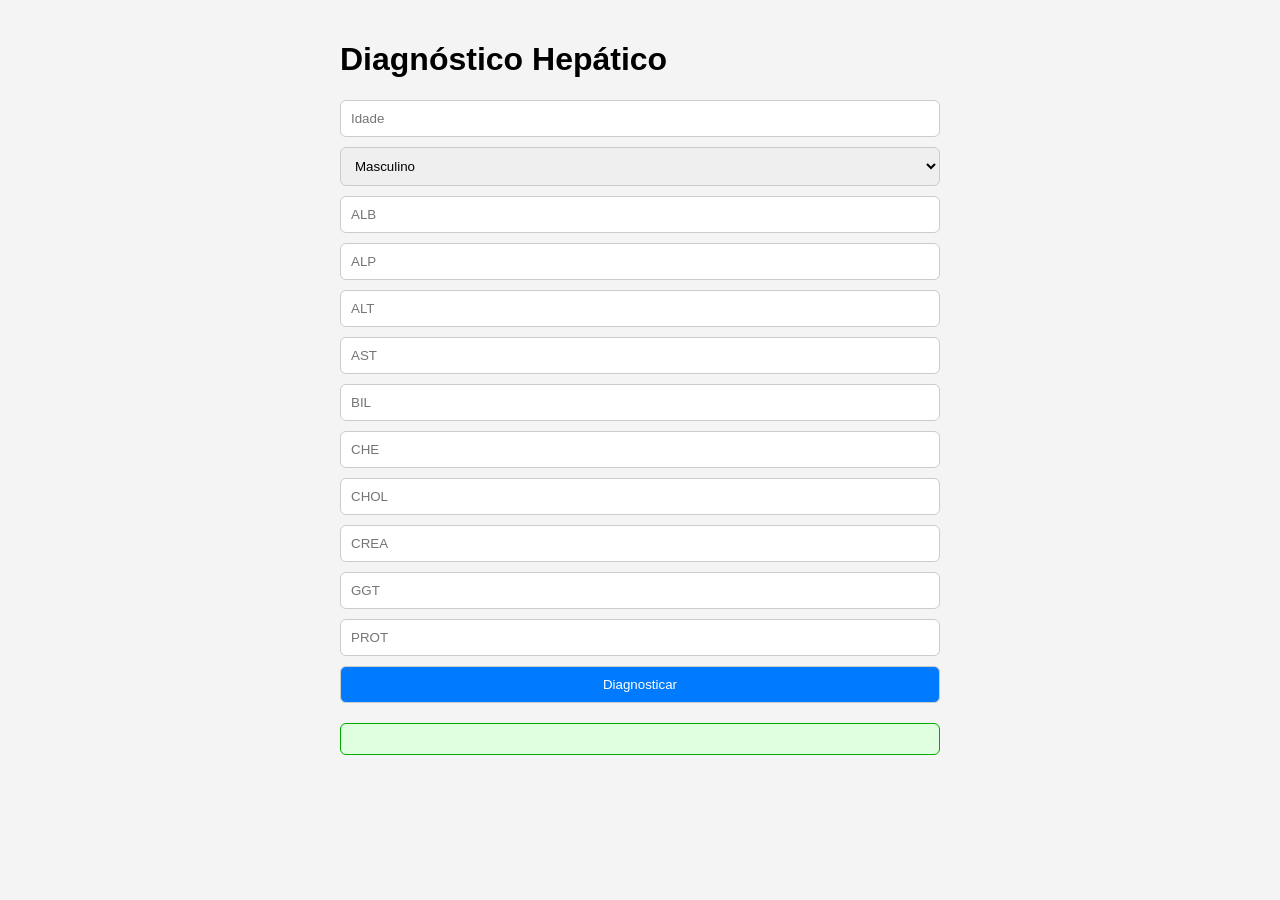
==== public/index.html @ 985af4b8 "Add files via upload" ====
<!DOCTYPE html>
<html lang="pt-br">
<head>
  <meta charset="UTF-8">
  <title>Diagnóstico Hepático</title>
  <link rel="stylesheet" href="style.css">
</head>
<body>
  <h1>Diagnóstico Hepático</h1>
  <form id="form">
    <input type="number" name="Age" placeholder="Idade" required>
    <select name="Sex">
      <option value="m">Masculino</option>
      <option value="f">Feminino</option>
    </select>
    <input type="number" step="0.01" name="ALB" placeholder="ALB">
    <input type="number" step="0.01" name="ALP" placeholder="ALP">
    <input type="number" step="0.01" name="ALT" placeholder="ALT">
    <input type="number" step="0.01" name="AST" placeholder="AST">
    <input type="number" step="0.01" name="BIL" placeholder="BIL">
    <input type="number" step="0.01" name="CHE" placeholder="CHE">
    <input type="number" step="0.01" name="CHOL" placeholder="CHOL">
    <input type="number" step="0.01" name="CREA" placeholder="CREA">
    <input type="number" step="0.01" name="GGT" placeholder="GGT">
    <input type="number" step="0.01" name="PROT" placeholder="PROT">
    <button type="submit">Diagnosticar</button>
  </form>

  <div id="resultado"></div>

  <script>
    document.getElementById('form').addEventListener('submit', async (e) => {
      e.preventDefault();
      const form = e.target;
      const data = Object.fromEntries(new FormData(form).entries());

      try {
        const res = await fetch('/diagnose', {
          method: 'POST',
          headers: { 'Content-Type': 'application/json' },
          body: JSON.stringify(data)
        });

        const json = await res.json();
        document.getElementById('resultado').innerHTML = `
          <h3>Diagnóstico: ${json.label}</h3>
          <p>Precisão: ${(json.accuracy * 100).toFixed(2)}%</p>
        `;
      } catch (err) {
        alert("Erro no diagnóstico: " + err.message);
      }
    });
  </script>
</body>
</html>
---- public/style.css ----
body {
  font-family: Arial, sans-serif;
  padding: 20px;
  max-width: 600px;
  margin: auto;
  background: #f4f4f4;
}
form {
  display: grid;
  gap: 10px;
}
input, select, button {
  padding: 10px;
  border-radius: 6px;
  border: 1px solid #ccc;
}
button {
  background: #007BFF;
  color: white;
  cursor: pointer;
}
button:hover {
  background: #0056b3;
}
#resultado {
  margin-top: 20px;
  padding: 15px;
  background: #e0ffe0;
  border: 1px solid #00aa00;
  border-radius: 6px;
}
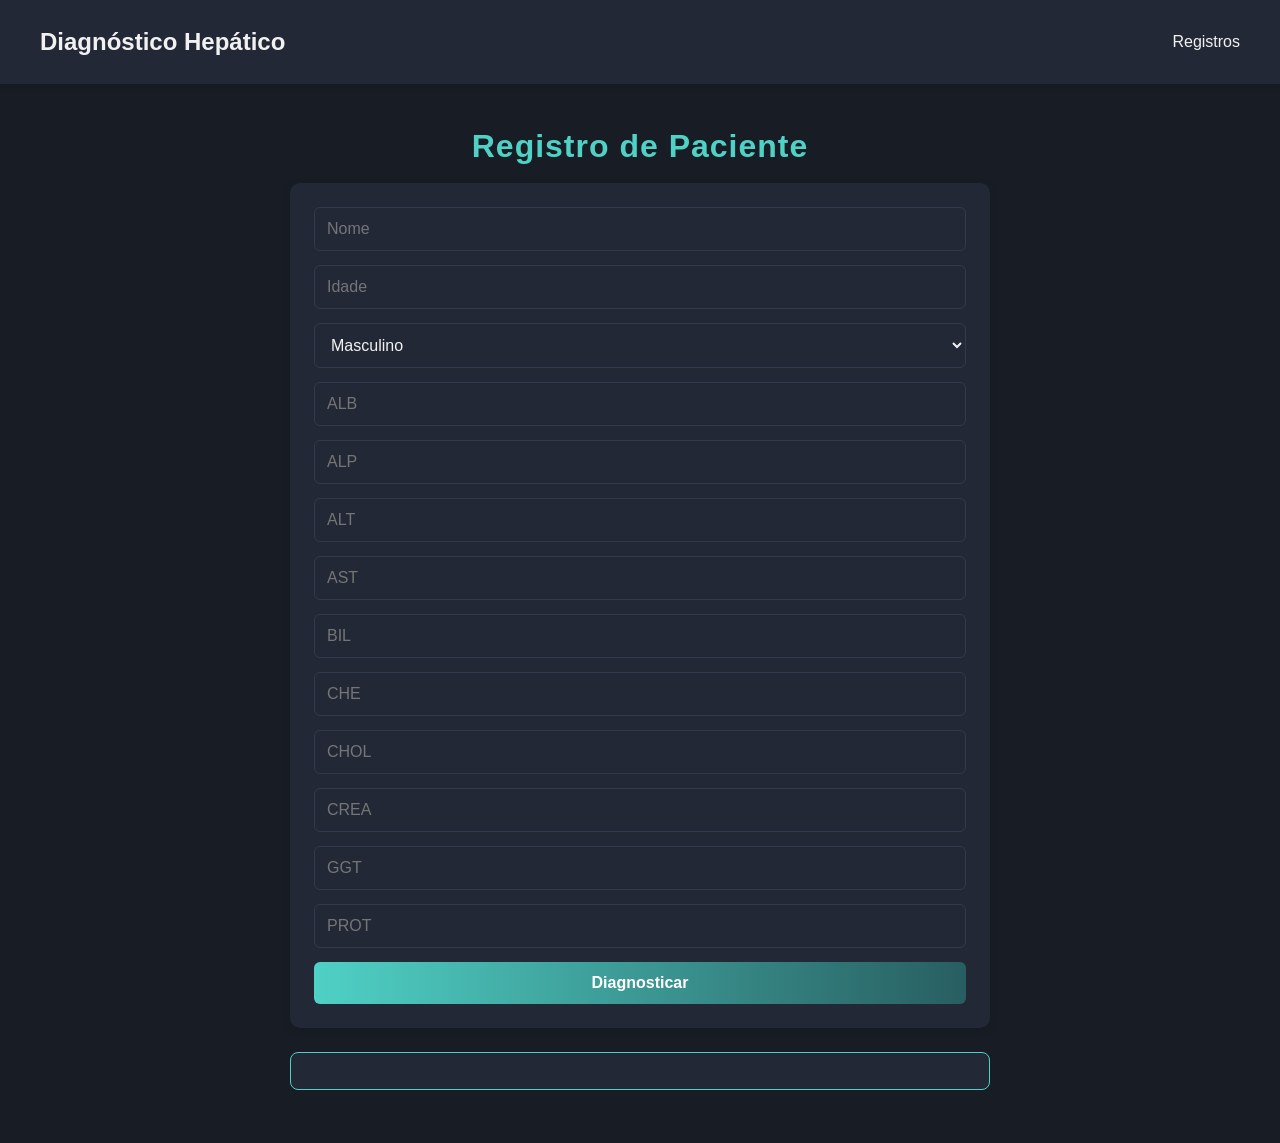
==== commit c41dffec: "Add to git" ====
--- a/public/index.html
+++ b/public/index.html
@@ -1,55 +1,106 @@
-<!DOCTYPE html>
-<html lang="pt-br">
-<head>
-  <meta charset="UTF-8">
-  <title>Diagnóstico Hepático</title>
-  <link rel="stylesheet" href="style.css">
-</head>
-<body>
-  <h1>Diagnóstico Hepático</h1>
-  <form id="form">
-    <input type="number" name="Age" placeholder="Idade" required>
-    <select name="Sex">
-      <option value="m">Masculino</option>
-      <option value="f">Feminino</option>
-    </select>
-    <input type="number" step="0.01" name="ALB" placeholder="ALB">
-    <input type="number" step="0.01" name="ALP" placeholder="ALP">
-    <input type="number" step="0.01" name="ALT" placeholder="ALT">
-    <input type="number" step="0.01" name="AST" placeholder="AST">
-    <input type="number" step="0.01" name="BIL" placeholder="BIL">
-    <input type="number" step="0.01" name="CHE" placeholder="CHE">
-    <input type="number" step="0.01" name="CHOL" placeholder="CHOL">
-    <input type="number" step="0.01" name="CREA" placeholder="CREA">
-    <input type="number" step="0.01" name="GGT" placeholder="GGT">
-    <input type="number" step="0.01" name="PROT" placeholder="PROT">
-    <button type="submit">Diagnosticar</button>
-  </form>
-
-  <div id="resultado"></div>
-
-  <script>
-    document.getElementById('form').addEventListener('submit', async (e) => {
-      e.preventDefault();
-      const form = e.target;
-      const data = Object.fromEntries(new FormData(form).entries());
-
-      try {
-        const res = await fetch('/diagnose', {
-          method: 'POST',
-          headers: { 'Content-Type': 'application/json' },
-          body: JSON.stringify(data)
-        });
-
-        const json = await res.json();
-        document.getElementById('resultado').innerHTML = `
-          <h3>Diagnóstico: ${json.label}</h3>
-          <p>Precisão: ${(json.accuracy * 100).toFixed(2)}%</p>
-        `;
-      } catch (err) {
-        alert("Erro no diagnóstico: " + err.message);
-      }
-    });
-  </script>
-</body>
-</html>
+<!DOCTYPE html>
+<html lang="pt-br">
+<head>
+  <meta charset="UTF-8">
+  <title>Diagnóstico Hepático</title>
+  <link rel="stylesheet" href="style.css">
+</head>
+<header>
+  <div id="header-container"></div>
+</header>
+<body>
+  <main>
+    <h1>Registro de Paciente</h1>
+    <form id="form">
+      <input type="text" name="Name" placeholder="Nome" required>
+      <input type="number" name="Age" placeholder="Idade" required>
+      <select name="Sex">
+        <option value="m">Masculino</option>
+        <option value="f">Feminino</option>
+      </select>
+      <input type="number" step="0.01" name="ALB" placeholder="ALB">
+      <input type="number" step="0.01" name="ALP" placeholder="ALP">
+      <input type="number" step="0.01" name="ALT" placeholder="ALT">
+      <input type="number" step="0.01" name="AST" placeholder="AST">
+      <input type="number" step="0.01" name="BIL" placeholder="BIL">
+      <input type="number" step="0.01" name="CHE" placeholder="CHE">
+      <input type="number" step="0.01" name="CHOL" placeholder="CHOL">
+      <input type="number" step="0.01" name="CREA" placeholder="CREA">
+      <input type="number" step="0.01" name="GGT" placeholder="GGT">
+      <input type="number" step="0.01" name="PROT" placeholder="PROT">
+      <button type="submit">Diagnosticar</button>
+    </form>
+
+    <div id="resultado"></div>
+    <h1></h1>
+    <button id="salvarRegistroBtn" style="display: none;">Salvar Registro</button>
+  </main>
+
+  <script>
+    fetch('_header.html')
+      .then(res => res.text())
+      .then(html => {
+        document.getElementById('header-container').innerHTML = html;
+      });
+
+    let ultimoDiagnostico = null;
+
+    document.getElementById('form').addEventListener('submit', async (e) => {
+      e.preventDefault();
+      const form = e.target;
+      const data = Object.fromEntries(new FormData(form).entries());
+
+      try {
+        const res = await fetch('/diagnose', {
+          method: 'POST',
+          headers: { 'Content-Type': 'application/json' },
+          body: JSON.stringify(data)
+        });
+
+        const json = await res.json();
+
+        const labelMap = {
+          '0=Blood Donor': 'Blood Donor',
+          '0s=suspect Blood Donor': 'Suspect Blood Donor',
+          '1=Hepatitis': 'Hepatitis',
+          '2=Fibrosis': 'Fibrosis',
+          '3=Cirrhosis': 'Cirrhosis'
+        };
+        const labelAmigavel = labelMap[json.label] || labelMap[json.diagnostico] || json.label;
+
+        document.getElementById('resultado').innerHTML = `
+          <h3>Diagnóstico: ${labelAmigavel}</h3>
+          <p>Precisão: ${(json.accuracy * 100).toFixed(2)}%</p>
+        `;
+
+        ultimoDiagnostico = {
+          ...data,
+          diagnostico: json.label,
+          precisao: json.accuracy
+        };
+
+        document.getElementById('salvarRegistroBtn').style.display = 'inline-block';
+
+      } catch (err) {
+        alert("Erro no diagnóstico: " + err.message);
+      }
+    });
+
+    document.getElementById('salvarRegistroBtn').addEventListener('click', async () => {
+      if (!ultimoDiagnostico) return;
+
+      try {
+        await fetch('/diagnosticos', {
+          method: 'POST',
+          headers: { 'Content-Type': 'application/json' },
+          body: JSON.stringify(ultimoDiagnostico)
+        });
+        alert('Registro salvo com sucesso!');
+        document.getElementById('salvarRegistroBtn').style.display = 'none';
+      } catch (err) {
+        alert("Erro ao salvar registro: " + err.message);
+      }
+    });
+</script>
+</body>
+</html>
--- a/public/style.css
+++ b/public/style.css
@@ -1,31 +1,166 @@
-body {
-  font-family: Arial, sans-serif;
-  padding: 20px;
-  max-width: 600px;
-  margin: auto;
-  background: #f4f4f4;
-}
-form {
-  display: grid;
-  gap: 10px;
-}
-input, select, button {
-  padding: 10px;
-  border-radius: 6px;
-  border: 1px solid #ccc;
-}
-button {
-  background: #007BFF;
-  color: white;
-  cursor: pointer;
-}
-button:hover {
-  background: #0056b3;
-}
-#resultado {
-  margin-top: 20px;
-  padding: 15px;
-  background: #e0ffe0;
-  border: 1px solid #00aa00;
-  border-radius: 6px;
-}
+body {
+  font-family: 'Segoe UI', Arial, sans-serif;
+  padding: 32px;
+  padding-top: 32px;
+  max-width: 700px;
+  margin: 0 auto 0 auto;
+  background: #181c24;
+  color: #f1f1f1;
+}
+
+header {
+  position: fixed;
+  top: 0;
+  left: 0;
+  width: 100vw;
+  z-index: 100;
+  background: #232837;
+  box-shadow: 0 2px 8px rgba(0,0,0,0.12);
+  margin: 0;
+  padding: 0;
+}
+header > div {
+  max-width: 1200px;
+  margin: 0 auto;
+  padding: 0 32px;
+  height: 64px;
+  display: flex;
+  align-items: center;
+  justify-content: space-between;
+}
+#header-container a, #header-container nav a {
+  color: #f1f1f1;
+  text-decoration: none;
+  transition: color 0.2s;
+}
+#header-container a:hover, #header-container nav a:hover {
+  color: #4fd1c5;
+}
+
+form {
+  display: grid;
+  gap: 14px;
+  background: #232837;
+  padding: 24px;
+  border-radius: 10px;
+  box-shadow: 0 2px 8px rgba(0,0,0,0.10);
+}
+input, select, button {
+  padding: 12px;
+  border-radius: 6px;
+  border: 1px solid #333a4d;
+  background: #232837;
+  color: #f1f1f1;
+  font-size: 1em;
+}
+input:focus, select:focus {
+  outline: 2px solid #4fd1c5;
+  background: #232837;
+}
+button {
+  background: linear-gradient(90deg, #4fd1c5 0%, #285e61 100%);
+  color: #fff;
+  border: none;
+  font-weight: bold;
+  transition: background 0.2s;
+}
+button:hover {
+  background: linear-gradient(90deg, #285e61 0%, #4fd1c5 100%);
+}
+
+#resultado {
+  margin-top: 24px;
+  padding: 18px;
+  background: #232837;
+  border: 1px solid #4fd1c5;
+  border-radius: 8px;
+  color: #4fd1c5;
+  font-weight: bold;
+}
+
+table {
+  margin-left: auto;
+  margin-right: auto;
+  width: 100%;
+  border-collapse: collapse;
+  background: #232837;
+  color: #f1f1f1;
+  box-shadow: 0 2px 8px rgba(0,0,0,0.10);
+  border-radius: 10px;
+  overflow: hidden;
+}
+th, td {
+  padding: 12px 10px;
+  border-bottom: 1px solid #333a4d;
+  text-align: center;
+}
+th {
+  background: #232837;
+  color: #4fd1c5;
+  font-size: 1.1em;
+  font-weight: bold;
+}
+tr:last-child td {
+  border-bottom: none;
+}
+
+#modal {
+  display: none;
+  position: fixed;
+  z-index: 10;
+  left: 0;
+  top: 0;
+  width: 100vw;
+  height: 100vh;
+  background: rgba(24,28,36,0.85);
+  align-items: center;
+  justify-content: center;
+}
+#modal-content {
+  background: #232837;
+  padding: 28px 32px;
+  border-radius: 12px;
+  min-width: 320px;
+  max-width: 95vw;
+  color: #f1f1f1;
+  box-shadow: 0 4px 24px rgba(0,0,0,0.25);
+  display: flex;
+  flex-direction: column;
+  align-items: center;
+}
+#modal-close {
+  float: right;
+  cursor: pointer;
+  color: #4fd1c5;
+  font-size: 1.5em;
+  margin-bottom: 10px;
+}
+#modal-close:hover {
+  color: #fff;
+}
+.modal-actions {
+  margin-top: 24px;
+  text-align: right;
+  width: 100%;
+}
+
+.h1, h1 {
+  font-size: 2em;
+  margin-bottom: 18px;
+  text-align: center;
+  color: #4fd1c5;
+  letter-spacing: 1px;
+}
+
+::-webkit-scrollbar {
+  width: 8px;
+  background: #232837;
+}
+::-webkit-scrollbar-thumb {
+  background: #333a4d;
+  border-radius: 4px;
+}
+
+main {
+  margin-top: 96px;
+}
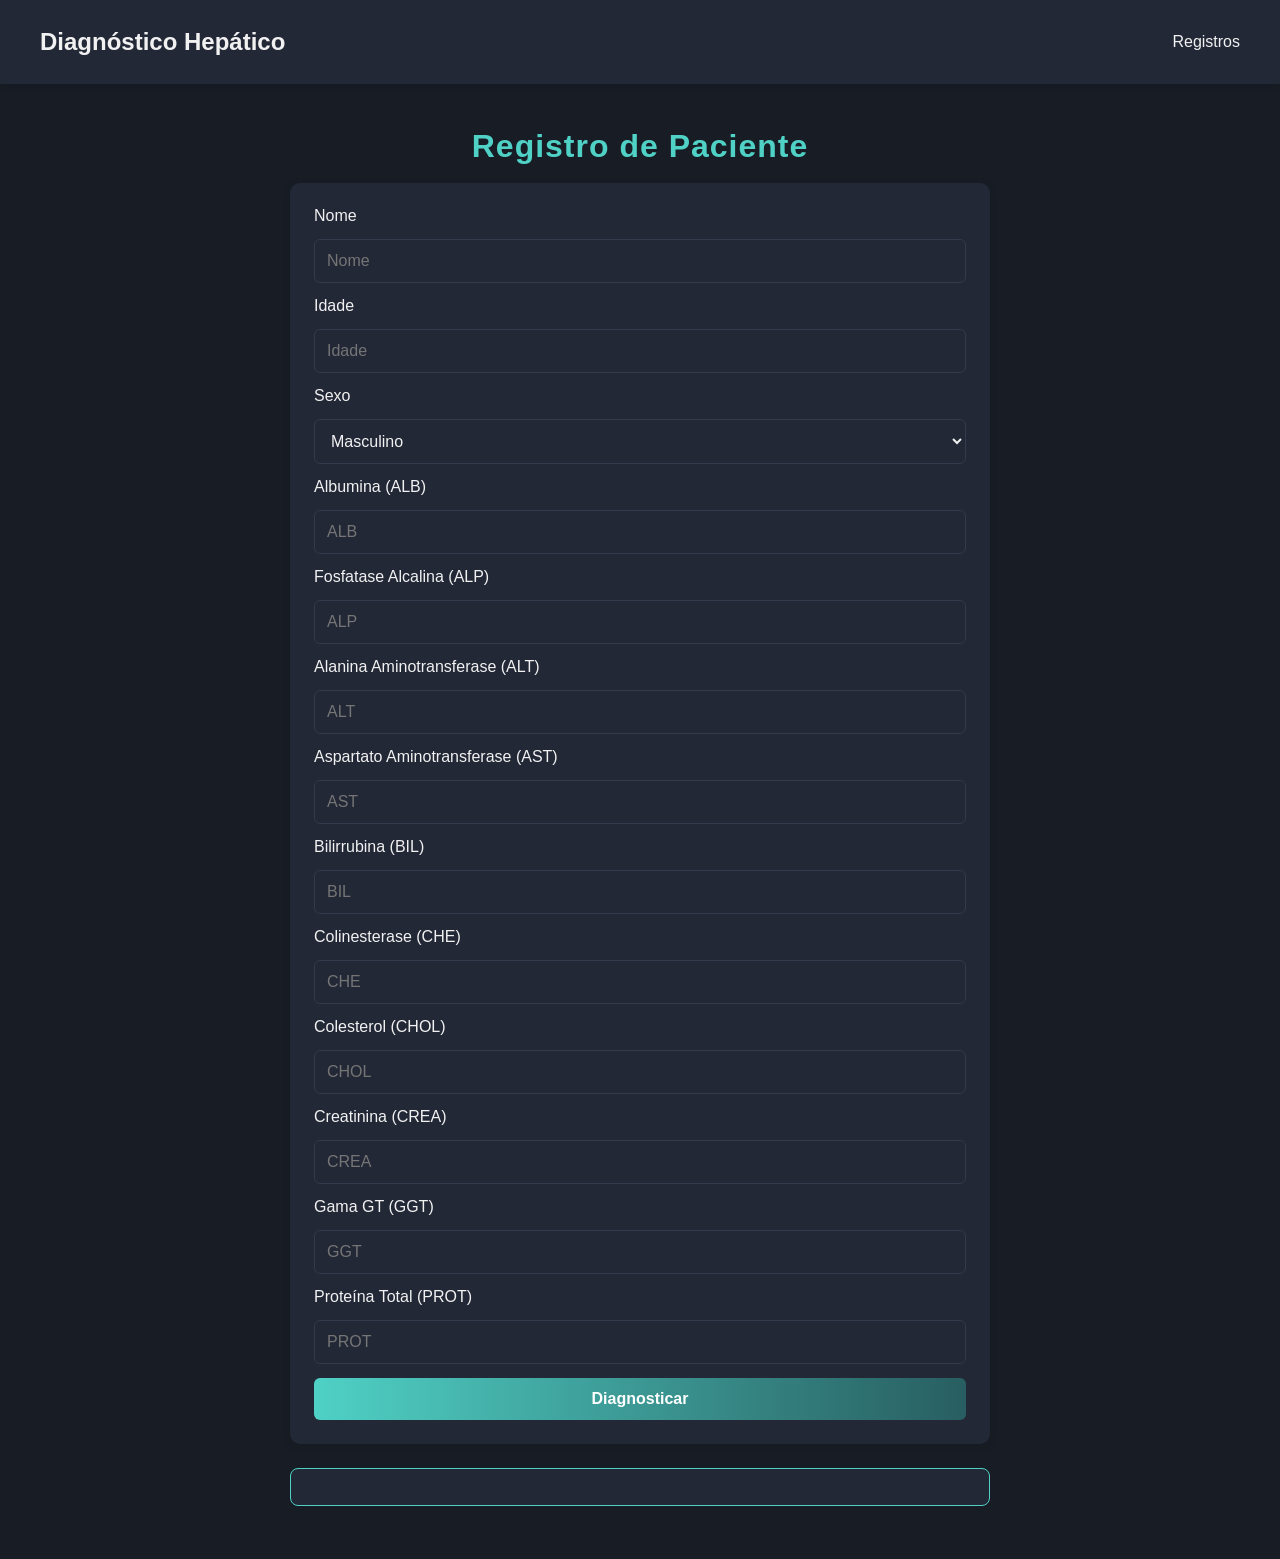
==== commit 58abc9be: "add pagination / fix style / diagnostic base" ====
--- a/public/index.html
+++ b/public/index.html
@@ -12,22 +12,46 @@
   <main>
     <h1>Registro de Paciente</h1>
     <form id="form">
+      <label for="Name">Nome</label>
       <input type="text" name="Name" placeholder="Nome" required>
+
+      <label for="Age">Idade</label>
       <input type="number" name="Age" placeholder="Idade" required>
+
+      <label for="Sex">Sexo</label>
       <select name="Sex">
         <option value="m">Masculino</option>
         <option value="f">Feminino</option>
       </select>
-      <input type="number" step="0.01" name="ALB" placeholder="ALB">
-      <input type="number" step="0.01" name="ALP" placeholder="ALP">
-      <input type="number" step="0.01" name="ALT" placeholder="ALT">
-      <input type="number" step="0.01" name="AST" placeholder="AST">
-      <input type="number" step="0.01" name="BIL" placeholder="BIL">
-      <input type="number" step="0.01" name="CHE" placeholder="CHE">
-      <input type="number" step="0.01" name="CHOL" placeholder="CHOL">
-      <input type="number" step="0.01" name="CREA" placeholder="CREA">
-      <input type="number" step="0.01" name="GGT" placeholder="GGT">
-      <input type="number" step="0.01" name="PROT" placeholder="PROT">
+      <label for="ALB">Albumina (ALB)</label>
+      <input type="number" step="0.01" name="ALB" id="ALB" placeholder="ALB">
+
+      <label for="ALP">Fosfatase Alcalina (ALP)</label>
+      <input type="number" step="0.01" name="ALP" id="ALP" placeholder="ALP">
+
+      <label for="ALT">Alanina Aminotransferase (ALT)</label>
+      <input type="number" step="0.01" name="ALT" id="ALT" placeholder="ALT">
+
+      <label for="AST">Aspartato Aminotransferase (AST)</label>
+      <input type="number" step="0.01" name="AST" id="AST" placeholder="AST">
+
+      <label for="BIL">Bilirrubina (BIL)</label>
+      <input type="number" step="0.01" name="BIL" id="BIL" placeholder="BIL">
+
+      <label for="CHE">Colinesterase (CHE)</label>
+      <input type="number" step="0.01" name="CHE" id="CHE" placeholder="CHE">
+
+      <label for="CHOL">Colesterol (CHOL)</label>
+      <input type="number" step="0.01" name="CHOL" id="CHOL" placeholder="CHOL">
+
+      <label for="CREA">Creatinina (CREA)</label>
+      <input type="number" step="0.01" name="CREA" id="CREA" placeholder="CREA">
+
+      <label for="GGT">Gama GT (GGT)</label>
+      <input type="number" step="0.01" name="GGT" id="GGT" placeholder="GGT">
+
+      <label for="PROT">Proteína Total (PROT)</label>
+      <input type="number" step="0.01" name="PROT" id="PROT" placeholder="PROT">
       <button type="submit">Diagnosticar</button>
     </form>
 
@@ -95,12 +119,19 @@
           headers: { 'Content-Type': 'application/json' },
           body: JSON.stringify(ultimoDiagnostico)
         });
-        alert('Registro salvo com sucesso!');
+        mostrarConfirmacao('Registro salvo com sucesso!');
         document.getElementById('salvarRegistroBtn').style.display = 'none';
       } catch (err) {
         alert("Erro ao salvar registro: " + err.message);
       }
     });
+
+    function mostrarConfirmacao(msg) {
+      let conf = document.createElement('div');
+      conf.innerHTML = `<div style="position:fixed;top:30px;left:50%;transform:translateX(-50%);background:#232837;color:#4fd1c5;padding:18px 32px;border-radius:8px;box-shadow:0 2px 16px #0008;font-size:1.2em;z-index:9999;">${msg}</div>`;
+      document.body.appendChild(conf);
+      setTimeout(() => conf.remove(), 2200);
+    }
 </script>
 </body>
 </html>
